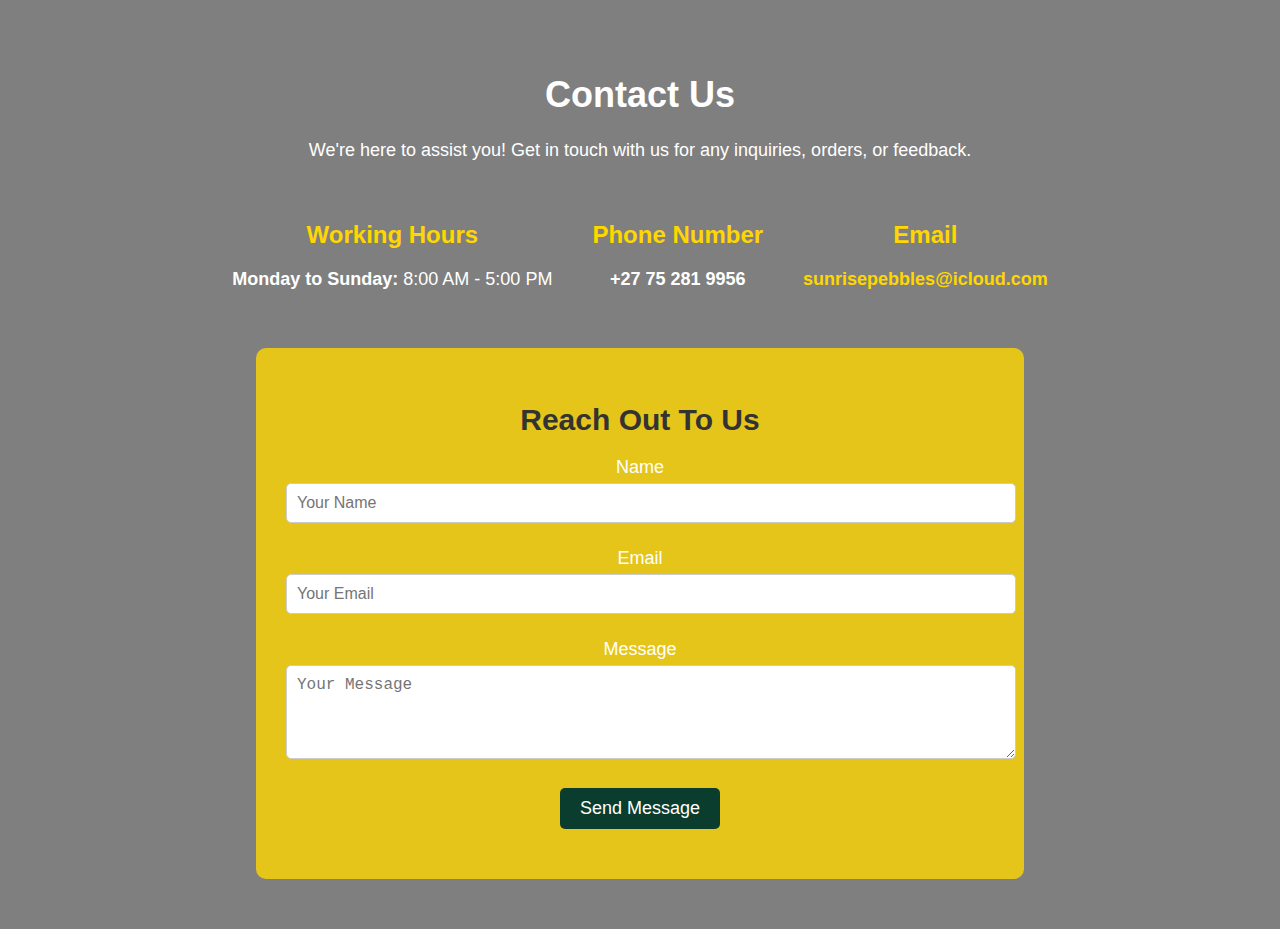
==== contact.html @ 4265fbf2 "Add files via upload" ====
<!-- contact.html -->
<!DOCTYPE html>
<html lang="en">
<head>
    <meta charset="UTF-8">
    <meta name="viewport" content="width=device-width, initial-scale=1.0">
    <title>Contact Us - Sunrise Pebbles</title>
    <link rel="stylesheet" href="styles/contact.css">
</head>
<body>
    <section class="contact-section">
        <div class="contact-header">
            <h1>Contact Us</h1>
            <p>We're here to assist you! Get in touch with us for any inquiries, orders, or feedback.</p>
        </div>
        
        <div class="contact-details">
            <div class="details">
                <h2>Working Hours</h2>
                <p><strong>Monday to Sunday:</strong> 8:00 AM - 5:00 PM</p>
            </div>
            <div class="details">
                <h2>Phone Number</h2>
                <p><strong>+27 75 281 9956</strong></p>
            </div>
            <div class="details">
                <h2>Email</h2>
                <p><strong><a href="mailto:sunrisepebbles@icloud.com">sunrisepebbles@icloud.com</a></strong></p>
            </div>
        </div>
        
        <div class="contact-form-container">
            <h2>Reach Out To Us</h2>
            <form id="contactForm" method="post">
                <div class="form-group">
                    <label for="name">Name</label>
                    <input type="text" id="name" name="name" required placeholder="Your Name">
                </div>

                <div class="form-group">
                    <label for="email">Email</label>
                    <input type="email" id="email" name="email" required placeholder="Your Email">
                </div>

                <div class="form-group">
                    <label for="message">Message</label>
                    <textarea id="message" name="message" rows="4" required placeholder="Your Message"></textarea>
                </div>

                <button type="submit" id="submitBtn">Send Message</button>
            </form>
            <div id="responseMessage" class="response-message"></div>
        </div>
    </section>

    <script src="scripts/contact.js"></script>
</body>
</html>
---- styles/contact.css ----
/* contact.css */
body {
    font-family: 'Arial', sans-serif;
    margin: 0;
    padding: 0;
    background-image: url('images/peb.png');
    background-size: cover;
    background-position: center;
    color: white;
}

/* Contact Section */
.contact-section {
    text-align: center;
    padding: 50px;
    background: rgba(0, 0, 0, 0.5);
}

.contact-header {
    margin-bottom: 40px;
}

.contact-header h1 {
    font-size: 36px;
    font-weight: bold;
}

.contact-header p {
    font-size: 18px;
    font-weight: normal;
}

/* Contact Details */
.contact-details {
    display: flex;
    justify-content: center;
    gap: 40px;
    margin-bottom: 40px;
}

.details h2 {
    font-size: 24px;
    color: gold;
}

.details p {
    font-size: 18px;
    font-weight: normal;
}

.details a {
    color: gold;
    text-decoration: none;
}

.details a:hover {
    text-decoration: underline;
}

/* Contact Form */
.contact-form-container {
    background: rgba(255, 215, 0, 0.8);
    border-radius: 10px;
    padding: 30px;
    width: 60%;
    margin: 0 auto;
}

.contact-form-container h2 {
    font-size: 30px;
    color: #333;
    margin-bottom: 20px;
}

.form-group {
    margin-bottom: 15px;
}

.form-group label {
    font-size: 18px;
    display: block;
    margin-bottom: 5px;
}

.form-group input, .form-group textarea {
    width: 100%;
    padding: 10px;
    font-size: 16px;
    border-radius: 5px;
    border: 1px solid #ccc;
    margin-bottom: 10px;
}

.form-group textarea {
    resize: vertical;
}

button {
    background-color: #0B3D2E;
    color: white;
    padding: 10px 20px;
    font-size: 18px;
    border: none;
    border-radius: 5px;
    cursor: pointer;
    transition: background 0.3s ease;
}

button:hover {
    background-color: #16DB65;
}

.response-message {
    margin-top: 20px;
    font-size: 18px;
    color: gold;
}
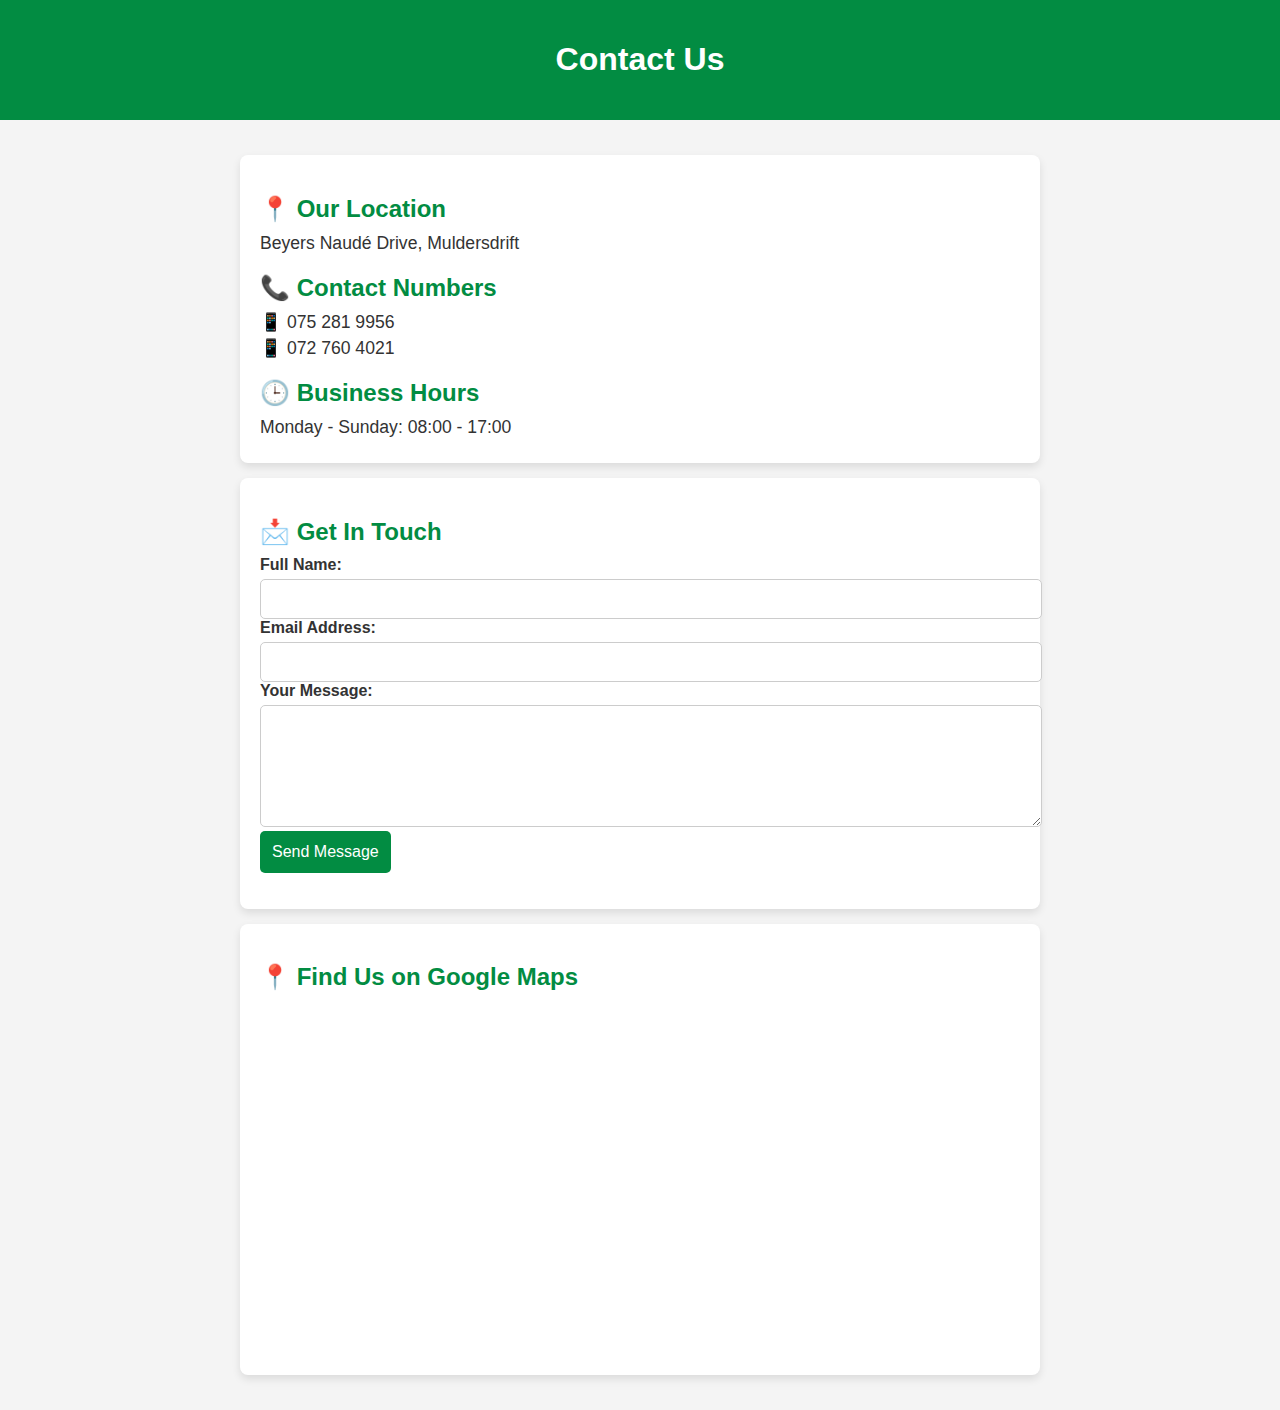
==== commit dd9cc954: "Add files via upload" ====
--- a/contact.html
+++ b/contact.html
@@ -1,4 +1,3 @@
-<!-- contact.html -->
 <!DOCTYPE html>
 <html lang="en">
 <head>
@@ -8,50 +7,56 @@
     <link rel="stylesheet" href="styles/contact.css">
 </head>
 <body>
-    <section class="contact-section">
-        <div class="contact-header">
-            <h1>Contact Us</h1>
-            <p>We're here to assist you! Get in touch with us for any inquiries, orders, or feedback.</p>
-        </div>
-        
-        <div class="contact-details">
-            <div class="details">
-                <h2>Working Hours</h2>
-                <p><strong>Monday to Sunday:</strong> 8:00 AM - 5:00 PM</p>
-            </div>
-            <div class="details">
-                <h2>Phone Number</h2>
-                <p><strong>+27 75 281 9956</strong></p>
-            </div>
-            <div class="details">
-                <h2>Email</h2>
-                <p><strong><a href="mailto:sunrisepebbles@icloud.com">sunrisepebbles@icloud.com</a></strong></p>
-            </div>
-        </div>
-        
-        <div class="contact-form-container">
-            <h2>Reach Out To Us</h2>
-            <form id="contactForm" method="post">
+
+    <header>
+        <h1>Contact Us</h1>
+    </header>
+
+    <main class="contact-container">
+        <section class="contact-info">
+            <h2>📍 Our Location</h2>
+            <p>Beyers Naudé Drive, Muldersdrift</p>
+            
+            <h2>📞 Contact Numbers</h2>
+            <p>📱 075 281 9956</p>
+            <p>📱 072 760 4021</p>
+
+            <h2>🕒 Business Hours</h2>
+            <p>Monday - Sunday: <span>08:00 - 17:00</span></p>
+        </section>
+
+        <!-- Interactive Contact Form -->
+        <section class="contact-form">
+            <h2>📩 Get In Touch</h2>
+            <form id="contactForm">
                 <div class="form-group">
-                    <label for="name">Name</label>
-                    <input type="text" id="name" name="name" required placeholder="Your Name">
+                    <label for="name">Full Name:</label>
+                    <input type="text" id="name" required>
                 </div>
 
                 <div class="form-group">
-                    <label for="email">Email</label>
-                    <input type="email" id="email" name="email" required placeholder="Your Email">
+                    <label for="email">Email Address:</label>
+                    <input type="email" id="email" required>
                 </div>
 
                 <div class="form-group">
-                    <label for="message">Message</label>
-                    <textarea id="message" name="message" rows="4" required placeholder="Your Message"></textarea>
+                    <label for="message">Your Message:</label>
+                    <textarea id="message" required></textarea>
                 </div>
 
-                <button type="submit" id="submitBtn">Send Message</button>
+                <button type="submit">Send Message</button>
             </form>
-            <div id="responseMessage" class="response-message"></div>
-        </div>
-    </section>
+            <p id="formMessage"></p>
+        </section>
+
+        <!-- Google Maps -->
+        <section class="map-section">
+            <h2>📍 Find Us on Google Maps</h2>
+            <iframe src="https://maps.google.com/maps?q=Beyers%20Naudé%20Drive,%20Muldersdrift&t=&z=13&ie=UTF8&iwloc=&output=embed" 
+                width="100%" height="350" style="border:0;" allowfullscreen="" loading="lazy">
+            </iframe>
+        </section>
+    </main>
 
     <script src="scripts/contact.js"></script>
 </body>
--- a/styles/contact.css
+++ b/styles/contact.css
@@ -1,117 +1,145 @@
-/* contact.css */
+/* styles/contact.css */
+
 body {
     font-family: 'Arial', sans-serif;
     margin: 0;
     padding: 0;
-    background-image: url('images/peb.png');
-    background-size: cover;
-    background-position: center;
-    color: white;
+    box-sizing: border-box;
+    background-color: #f4f4f4;
+    color: #333;
 }
 
-/* Contact Section */
-.contact-section {
+header {
+    background-color: #028c42;
+    color: white;
     text-align: center;
-    padding: 50px;
-    background: rgba(0, 0, 0, 0.5);
+    padding: 20px;
 }
 
-.contact-header {
-    margin-bottom: 40px;
+/* Contact Container */
+.contact-container {
+    width: 90%;
+    max-width: 800px;
+    margin: auto;
+    padding: 20px;
 }
 
-.contact-header h1 {
-    font-size: 36px;
+/* Contact Info, Form & Map Section */
+.contact-info, .contact-form, .map-section {
+    background: white;
+    padding: 20px;
+    margin: 15px 0;
+    border-radius: 8px;
+    box-shadow: 0px 4px 8px rgba(0, 0, 0, 0.1);
+}
+
+h2 {
+    color: #028c42;
+    margin-bottom: 10px;
+}
+
+/* Contact Info */
+.contact-info p {
+    font-size: 1.1rem;
+    margin: 5px 0;
+}
+
+/* Email Text (Changed to Yellow) */
+.contact-info a {
+    color: yellow;
+    font-weight: bold;
+    text-decoration: none;
+    transition: color 0.3s ease;
+}
+
+.contact-info a:hover {
+    text-decoration: underline;
+    color: gold;
+}
+
+/* Contact Form */
+.contact-form label {
     font-weight: bold;
 }
 
-.contact-header p {
-    font-size: 18px;
-    font-weight: normal;
+input, textarea {
+    width: 100%;
+    padding: 10px;
+    margin-top: 5px;
+    border: 1px solid #ccc;
+    border-radius: 5px;
+    font-size: 1rem;
 }
 
-/* Contact Details */
-.contact-details {
-    display: flex;
-    justify-content: center;
-    gap: 40px;
-    margin-bottom: 40px;
+textarea {
+    height: 100px;
 }
 
-.details h2 {
-    font-size: 24px;
-    color: gold;
-}
-
-.details p {
-    font-size: 18px;
-    font-weight: normal;
-}
-
-.details a {
-    color: gold;
-    text-decoration: none;
-}
-
-.details a:hover {
-    text-decoration: underline;
-}
-
-/* Contact Form */
-.contact-form-container {
-    background: rgba(255, 215, 0, 0.8);
-    border-radius: 10px;
-    padding: 30px;
-    width: 60%;
-    margin: 0 auto;
-}
-
-.contact-form-container h2 {
-    font-size: 30px;
-    color: #333;
-    margin-bottom: 20px;
-}
-
-.form-group {
-    margin-bottom: 15px;
-}
-
-.form-group label {
-    font-size: 18px;
-    display: block;
-    margin-bottom: 5px;
-}
-
-.form-group input, .form-group textarea {
-    width: 100%;
-    padding: 10px;
-    font-size: 16px;
-    border-radius: 5px;
-    border: 1px solid #ccc;
-    margin-bottom: 10px;
-}
-
-.form-group textarea {
-    resize: vertical;
-}
-
+/* Submit Button */
 button {
-    background-color: #0B3D2E;
+    background-color: #028c42;
     color: white;
-    padding: 10px 20px;
-    font-size: 18px;
+    padding: 12px;
     border: none;
     border-radius: 5px;
     cursor: pointer;
-    transition: background 0.3s ease;
+    transition: background-color 0.3s ease;
+    font-size: 1rem;
 }
 
 button:hover {
-    background-color: #16DB65;
+    background-color: #01692e;
 }
 
-.response-message {
-    margin-top: 20px;
+/* Google Maps */
+.map-section iframe {
+    width: 100%;
+    border-radius: 8px;
+}
+
+/* Contact Section Enhancements */
+.contact-highlight {
+    text-align: center;
+    padding: 15px;
+    background: gold;
+    color: black;
     font-size: 18px;
-    color: gold;
+    font-weight: bold;
+    border-radius: 8px;
+    margin: 20px auto;
+    width: 90%;
+    max-width: 600px;
+    box-shadow: 0px 4px 8px rgba(0, 0, 0, 0.2);
 }
+
+.contact-highlight a {
+    color: black;
+    text-decoration: none;
+    font-weight: bold;
+}
+
+.contact-highlight a:hover {
+    text-decoration: underline;
+    color: darkorange;
+}
+
+/* Responsive Design */
+@media (max-width: 600px) {
+    .contact-container {
+        width: 100%;
+        padding: 10px;
+    }
+    
+    h2 {
+        font-size: 1.3rem;
+    }
+
+    input, textarea {
+        font-size: 1rem;
+    }
+
+    .contact-highlight {
+        font-size: 16px;
+        padding: 10px;
+    }
+}
